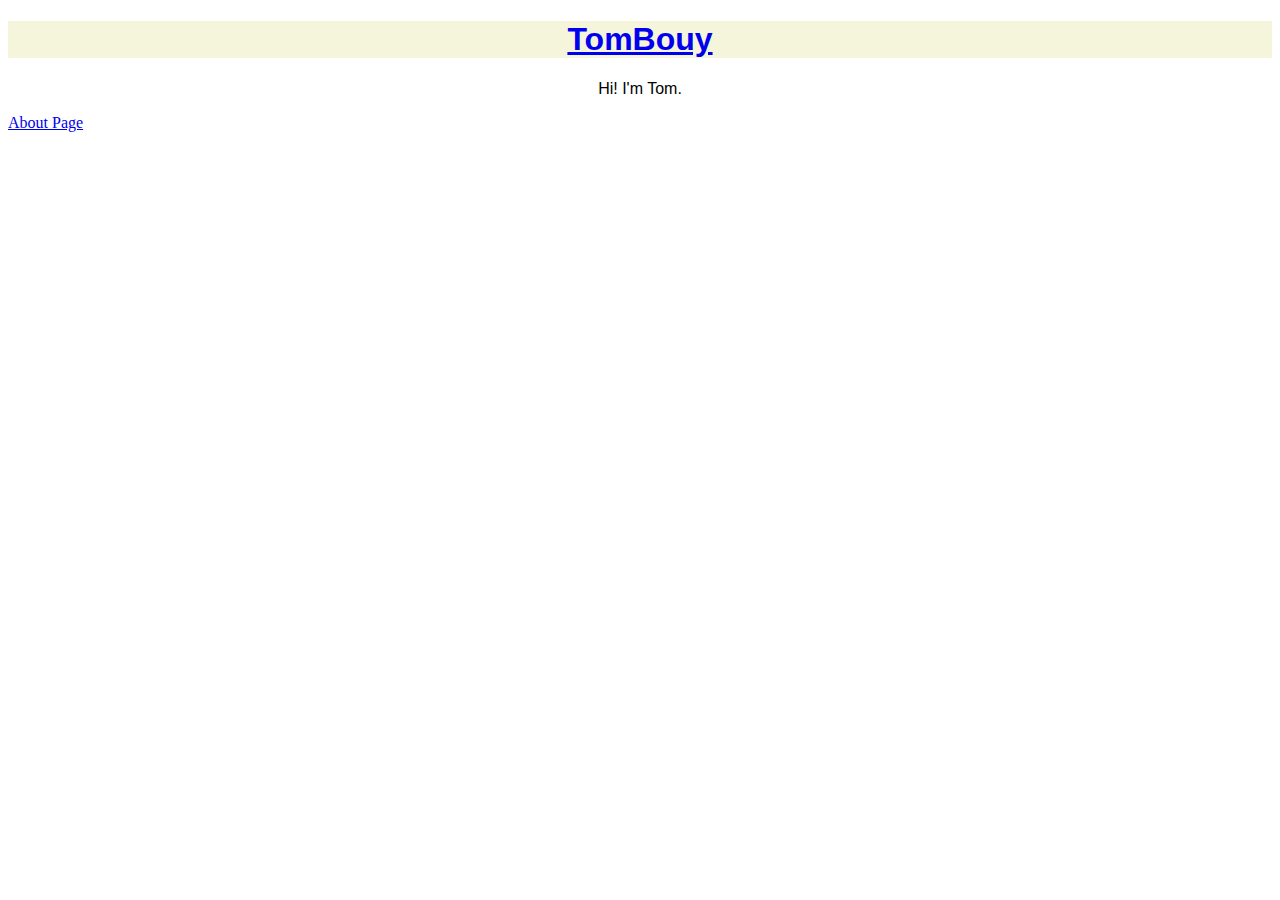
==== index.html @ ae3d0cbb "website formatting" ====
<!DOCTYPE html>
    <html lang="en">
        <head>
            <meta charset="UTF-8">
            <title>TomBouy</title>
            <link rel="stylesheet" href="style.css">

        </head>

        <body>
            <h1 class="title" id="tombouy"><a href="index.html">TomBouy</a></h1>
                <p class="body" id="bio">Hi! I'm Tom.</p>
                <div class="link" id="about me"><a href="./pages/about.html">About Page</a></div>
        </body>

    </html>
---- style.css ----
#tombouy {
    font-family:Arial, Helvetica, sans-serif;
    text-align: center;
    background-color: beige;
}

#bio{
    font-family: 'Franklin Gothic Medium', 'Arial Narrow', Arial, sans-serif;
    text-align: center;
}
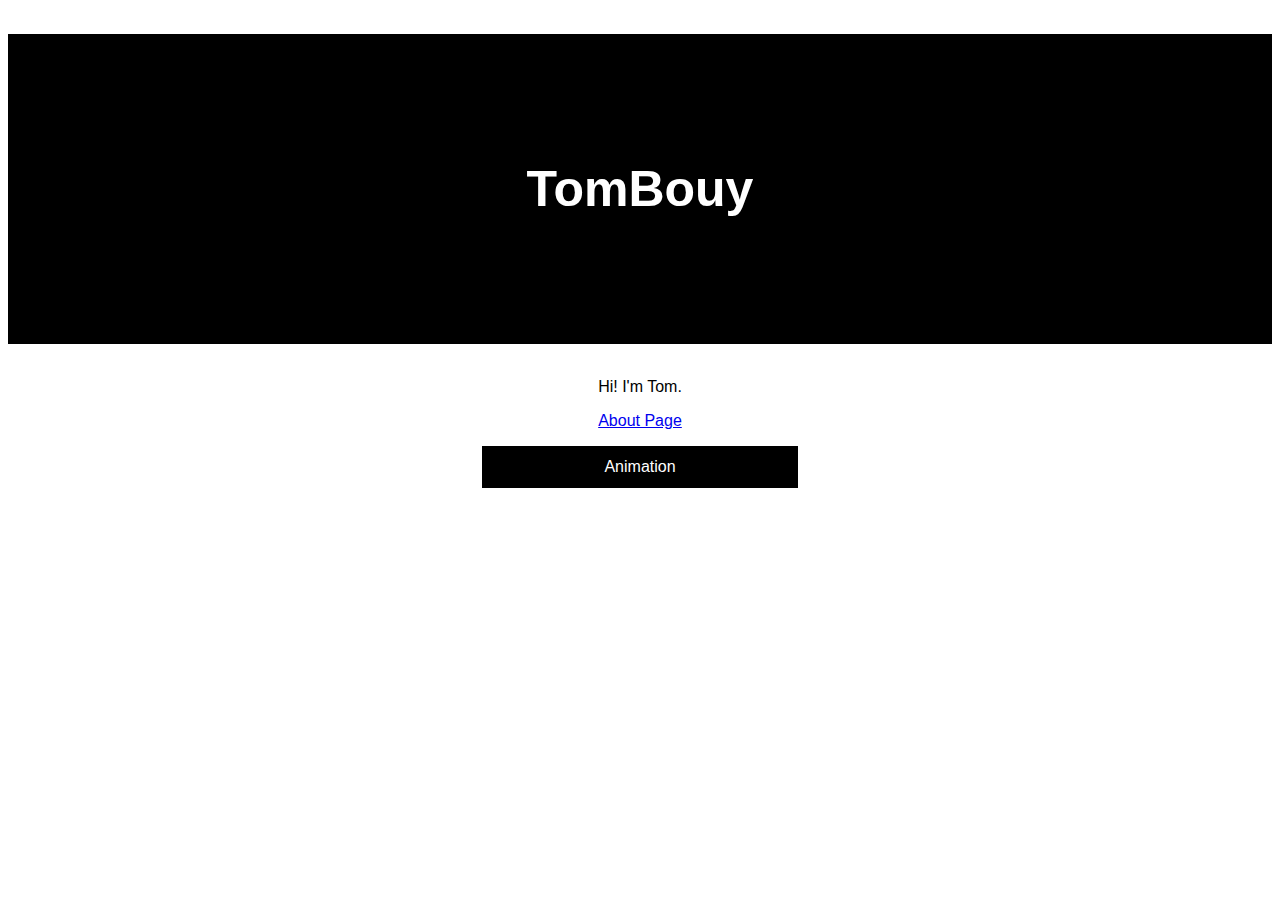
==== commit 8c283eeb: "I changed these cool things" ====
--- a/index.html
+++ b/index.html
@@ -8,9 +8,10 @@
         </head>
 
         <body>
-            <h1 class="title" id="tombouy"><a href="index.html">TomBouy</a></h1>
+            <h1 class="title" id="tombouy"><a style="text-decoration: none; color: white;" href="index.html">TomBouy</a></h1>
                 <p class="body" id="bio">Hi! I'm Tom.</p>
                 <div class="link" id="about me"><a href="./pages/about.html">About Page</a></div>
+                <div class="content" id="animation-box">Animation</div>
         </body>
 
     </html>--- a/style.css
+++ b/style.css
@@ -1,10 +1,30 @@
 #tombouy {
     font-family:Arial, Helvetica, sans-serif;
+    font-size: 50px;
     text-align: center;
-    background-color: beige;
+    background-color: black;
+    color: white;
+    padding: 10%;
 }
 
 #bio{
-    font-family: 'Franklin Gothic Medium', 'Arial Narrow', Arial, sans-serif;
+    font-family: Arial, Helvetica, sans-serif;
     text-align: center;
+}
+
+.link{
+    font-family: Arial, Helvetica, sans-serif;
+    text-align: center;
+}
+
+.content{
+    width: 300px;
+    font-family: Arial, Helvetica, sans-serif;
+    background: black;
+    color: white;
+    text-align: center;
+    margin: 16px auto;
+    padding: 12px 8px;
+    border: 59px;
+    border-color: red;
 }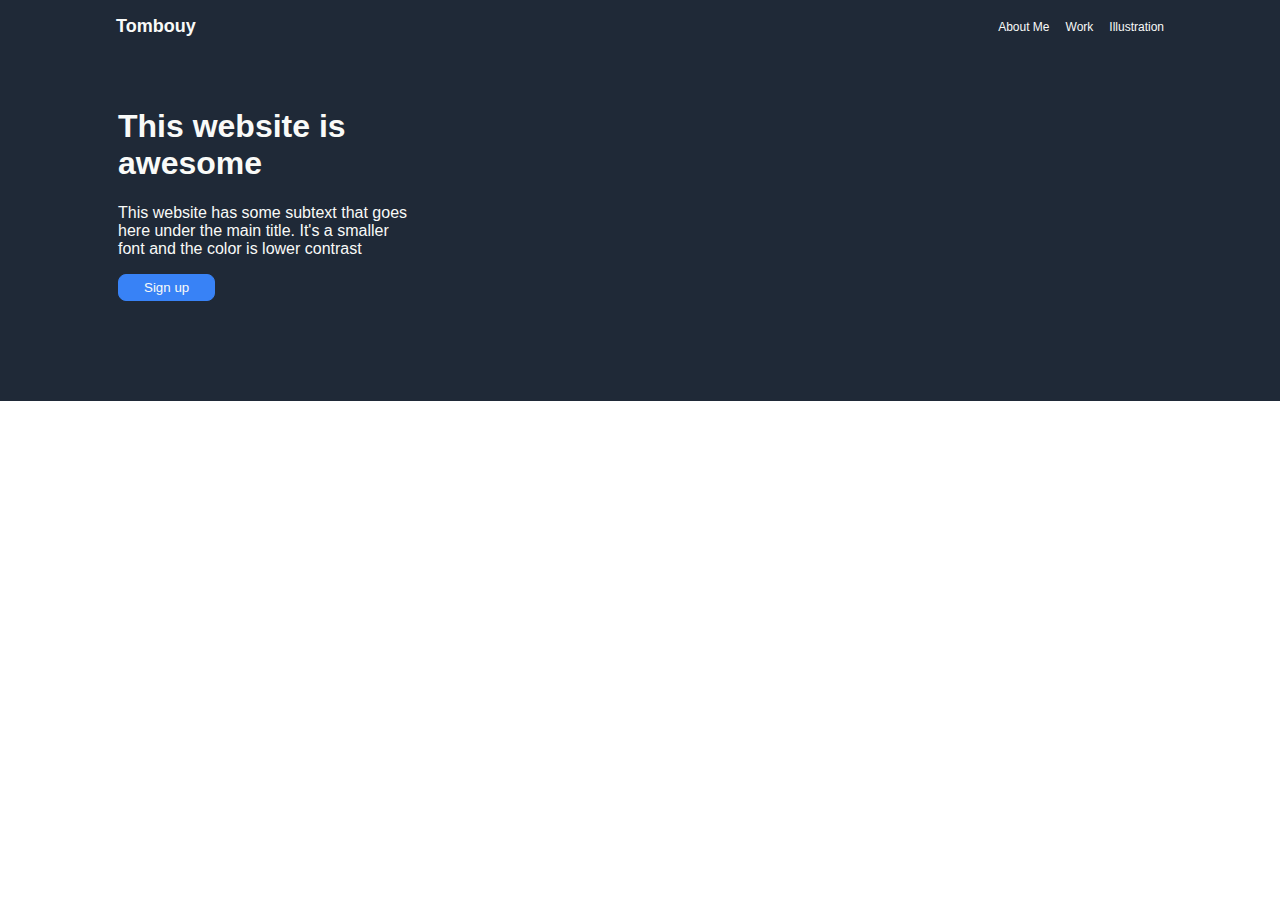
==== commit 167f3d9d: "added header and first container" ====
--- a/index.html
+++ b/index.html
@@ -7,11 +7,35 @@
 
         </head>
 
-        <body>
-            <h1 class="title" id="tombouy"><a style="text-decoration: none; color: white;" href="index.html">TomBouy</a></h1>
-                <p class="body" id="bio">Hi! I'm Tom.</p>
-                <div class="link" id="about me"><a href="./pages/about.html">About Page</a></div>
-                <div class="content" id="animation-box">Animation</div>
+        <body style="margin: 0;">
+            <div class="container-one">
+                <div class="header">
+                    <div class="brand">Tombouy</div>
+                </div>
+                <ul>
+                    <li>About Me</li>
+                    <li>Work</li>
+                    <li>Illustration</li>
+                </ul>
+            </div>
+
+            <div class="container-two">
+                <div class="banner">
+                    <h1>This website is awesome</h1>
+                    <p>This website has some subtext that goes here under the main title. It's a smaller font and the color is lower contrast</p>
+                    <button class="signup">Sign up</button>
+                </div>
+                
+            </div>
+                  
+                
+
+
+            </div>
+
+    
+
+
         </body>
 
     </html>--- a/style.css
+++ b/style.css
@@ -1,30 +1,65 @@
-#tombouy {
-    font-family:Arial, Helvetica, sans-serif;
-    font-size: 50px;
-    text-align: center;
-    background-color: black;
-    color: white;
-    padding: 10%;
+.container-one,
+.container-two{
+    background-color: #1F2937;
+    display: flex;
+    align-items: center;
+    font-family: Arial, Helvetica, sans-serif;
+    color: #f9faf8;
 }
 
-#bio{
-    font-family: Arial, Helvetica, sans-serif;
-    text-align: center;
+.container-one{
+    padding: 16px;
+    justify-content: space-between;
+    padding-bottom: 50px;
+    
 }
 
-.link{
-    font-family: Arial, Helvetica, sans-serif;
-    text-align: center;
+.header{
+    padding-left: 100px;
 }
 
-.content{
+.brand{
+    padding: 0;
+    margin: 0;
+    font-size: 18px;
+    font-weight: 900;
+}
+
+.signup{
+    background-color: #3882F6;
+    border: 1px solid #3882F6;
+    color: #f9faf8;
+    padding: 5px;
+    padding-left: 25px;
+    padding-right: 25px;
+    border-radius: 8px;
+
+}
+
+.right-side{
+    display: flex;
+    justify-content: flex-end;
+}
+
+ul {
+    display: flex;
+    margin: 0;
+    padding: 0;
+    gap: 16px;
+    font-size: 12px;
+    padding-right: 100px;
+    list-style: none;
+}
+
+
+
+.container-two{
+    display: flex;
+    padding-left: 118px;
+    padding-bottom: 100px;
+}
+
+.banner{
     width: 300px;
-    font-family: Arial, Helvetica, sans-serif;
-    background: black;
-    color: white;
-    text-align: center;
-    margin: 16px auto;
-    padding: 12px 8px;
-    border: 59px;
-    border-color: red;
-}+}
+
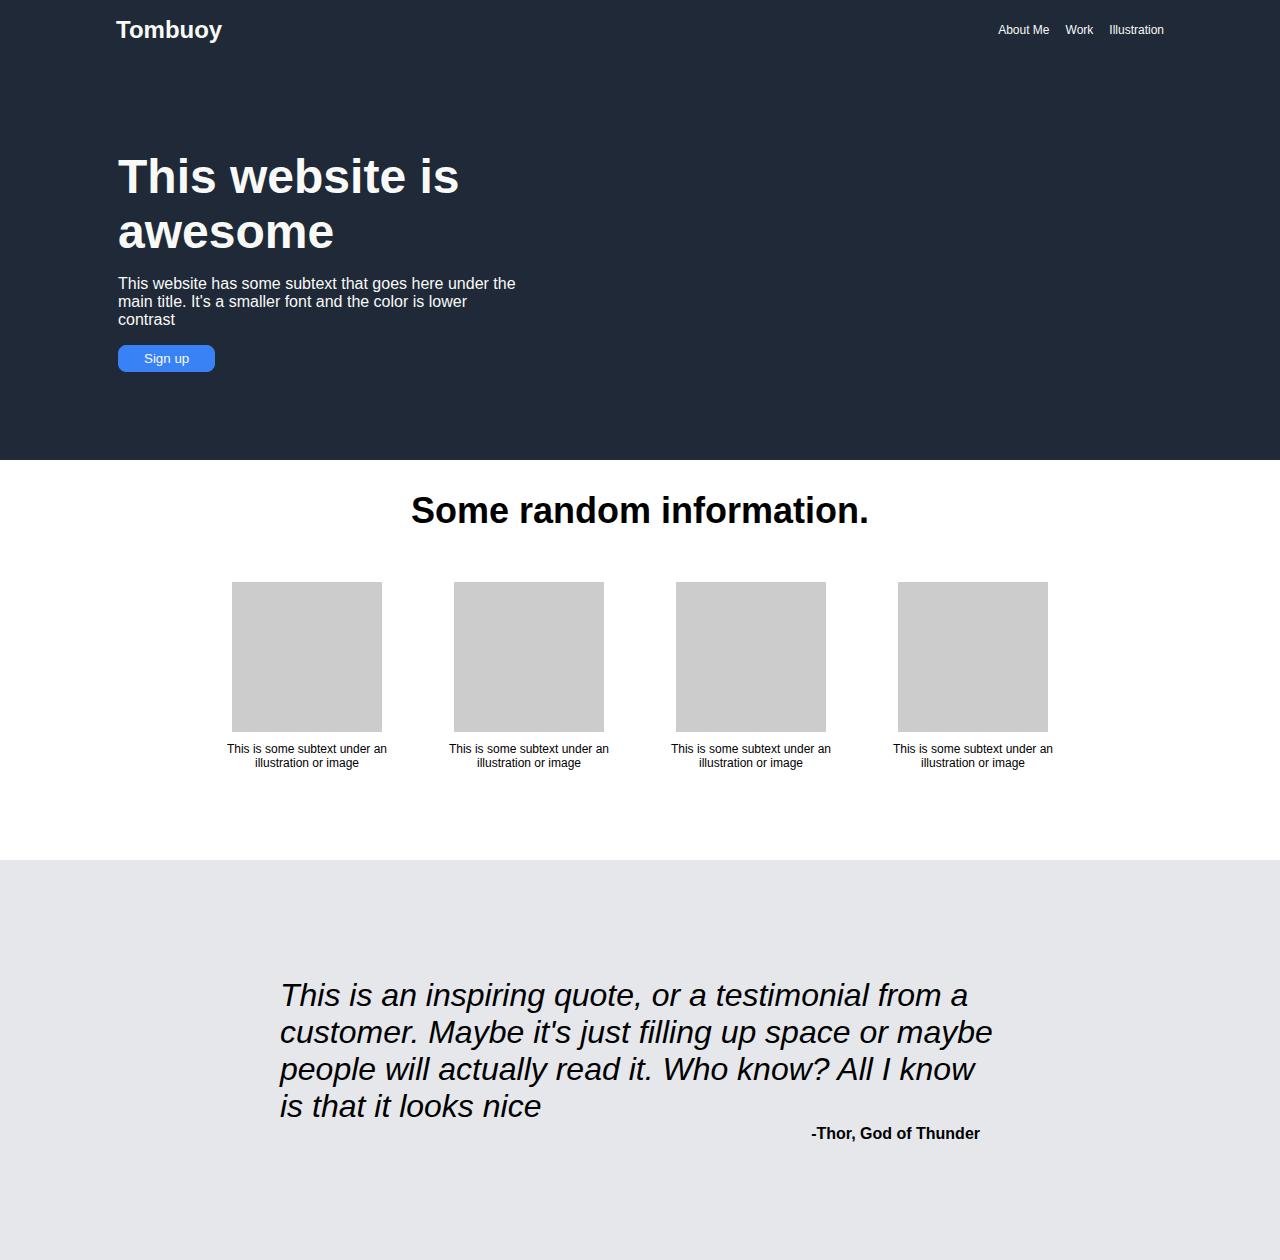
==== commit 39757b62: "Containers two and three added*" ====
--- a/index.html
+++ b/index.html
@@ -10,7 +10,7 @@
         <body style="margin: 0;">
             <div class="container-one">
                 <div class="header">
-                    <div class="brand">Tombouy</div>
+                    <div class="brand">Tombuoy</div>
                 </div>
                 <ul>
                     <li>About Me</li>
@@ -21,20 +21,42 @@
 
             <div class="container-two">
                 <div class="banner">
-                    <h1>This website is awesome</h1>
+                    <div class="banner-title">This website is awesome</div>
                     <p>This website has some subtext that goes here under the main title. It's a smaller font and the color is lower contrast</p>
                     <button class="signup">Sign up</button>
                 </div>
                 
             </div>
-                  
-                
 
+            <div class="container-three">
+                <div class="header-two">Some random information.</div>
+                <div class="container-3-child">
+                    <div class="info">
+                        <img src="images/grey-square.jpg" alt="grey-square" width="150px" height="150px"> 
+                        <div class="descriptons">This is some subtext under an illustration or image</div>
+                    </div>
+                    <div class="info">
+                        <img src="images/grey-square.jpg" alt="grey-square" width="150px" height="150px"> 
+                        <div class="descriptons">This is some subtext under an illustration or image</div>
+                    </div>
+                    <div class="info">
+                        <img src="images/grey-square.jpg" alt="grey-square" width="150px" height="150px"> 
+                        <div class="descriptons">This is some subtext under an illustration or image</div>
+                    </div>
+                    <div class="info">
+                        <img src="images/grey-square.jpg" alt="grey-square" width="150px" height="150px"> 
+                        <div class="descriptons">This is some subtext under an illustration or image</div>
+                    </div>
+                </div>
+            </div>
+
+            <div class="container-four">
+                <div class="testimonial-text">
+                    <div class="testimonial"><em>This is an inspiring quote, or a testimonial from a customer. Maybe it's just filling up space or maybe people will actually read it. Who know? All I know is that it looks nice</em></div>
+                    <div class="name"><strong>-Thor, God of Thunder</strong></div>
+                </div>
 
             </div>
-
-    
-
 
         </body>
 
--- a/style.css
+++ b/style.css
@@ -1,27 +1,33 @@
 .container-one,
-.container-two{
-    background-color: #1F2937;
+.container-two,
+.container-three{
     display: flex;
     align-items: center;
     font-family: Arial, Helvetica, sans-serif;
     color: #f9faf8;
 }
 
+/* Header bar & Banner information */
+
 .container-one{
+    background-color: #1f2937;
     padding: 16px;
-    justify-content: space-between;
-    padding-bottom: 50px;
-    
+    justify-content: space-between; 
 }
 
 .header{
     padding-left: 100px;
 }
 
+.banner-title{
+    font-size: 48px;
+    font-weight: 900;
+}
+
 .brand{
     padding: 0;
     margin: 0;
-    font-size: 18px;
+    font-size: 24px;
     font-weight: 900;
 }
 
@@ -33,7 +39,6 @@
     padding-left: 25px;
     padding-right: 25px;
     border-radius: 8px;
-
 }
 
 .right-side{
@@ -51,15 +56,89 @@
     list-style: none;
 }
 
+/* Header bar ENDS */
 
+/* Banner Information */
 
 .container-two{
+    background-color: #1f2937;
     display: flex;
     padding-left: 118px;
-    padding-bottom: 100px;
+    height: 400px;
 }
 
 .banner{
-    width: 300px;
+    width: 400px;
 }
 
+/* Banner Information ENDS */
+
+
+/* Display */
+
+.container-three{
+    display: flex;
+    text-align: center;
+    height: 400px;
+    flex-direction: column;
+    font-size: 12px;
+}
+
+.header-two{
+    font-family: Arial, Helvetica, sans-serif;
+    font-weight: 900;
+    font-size: 36px;
+    color: black;
+    margin-bottom: 20px;
+    padding: 30px;
+}
+
+.container-3-child{
+    display: flex;
+    justify-content: center;
+    gap: 22px;
+}
+
+
+.info{
+    display: flex;
+    justify-content: center;
+    max-width: 200px;
+    color: black;
+    flex-wrap: wrap;
+}
+
+.descriptons{
+    padding: 10px;
+}
+
+.container-four{
+    font-family: Arial, Helvetica, sans-serif;
+    display: flex;
+    flex-direction: column;
+    align-items: center;
+    justify-content: center;
+    height: 400px;
+    background-color: #e5e7eb;
+}
+
+.testimonial-text{
+    display: flex;
+    flex-direction: column;
+    width: 720px;
+}
+
+.testimonial{
+    display: flex;
+    font-size: 32px;
+    font-weight: lighter;
+}
+
+.name{
+    display: flex;
+    align-self: flex-end;
+    padding-right: 20px;
+
+}
+
+/* Display ENDS */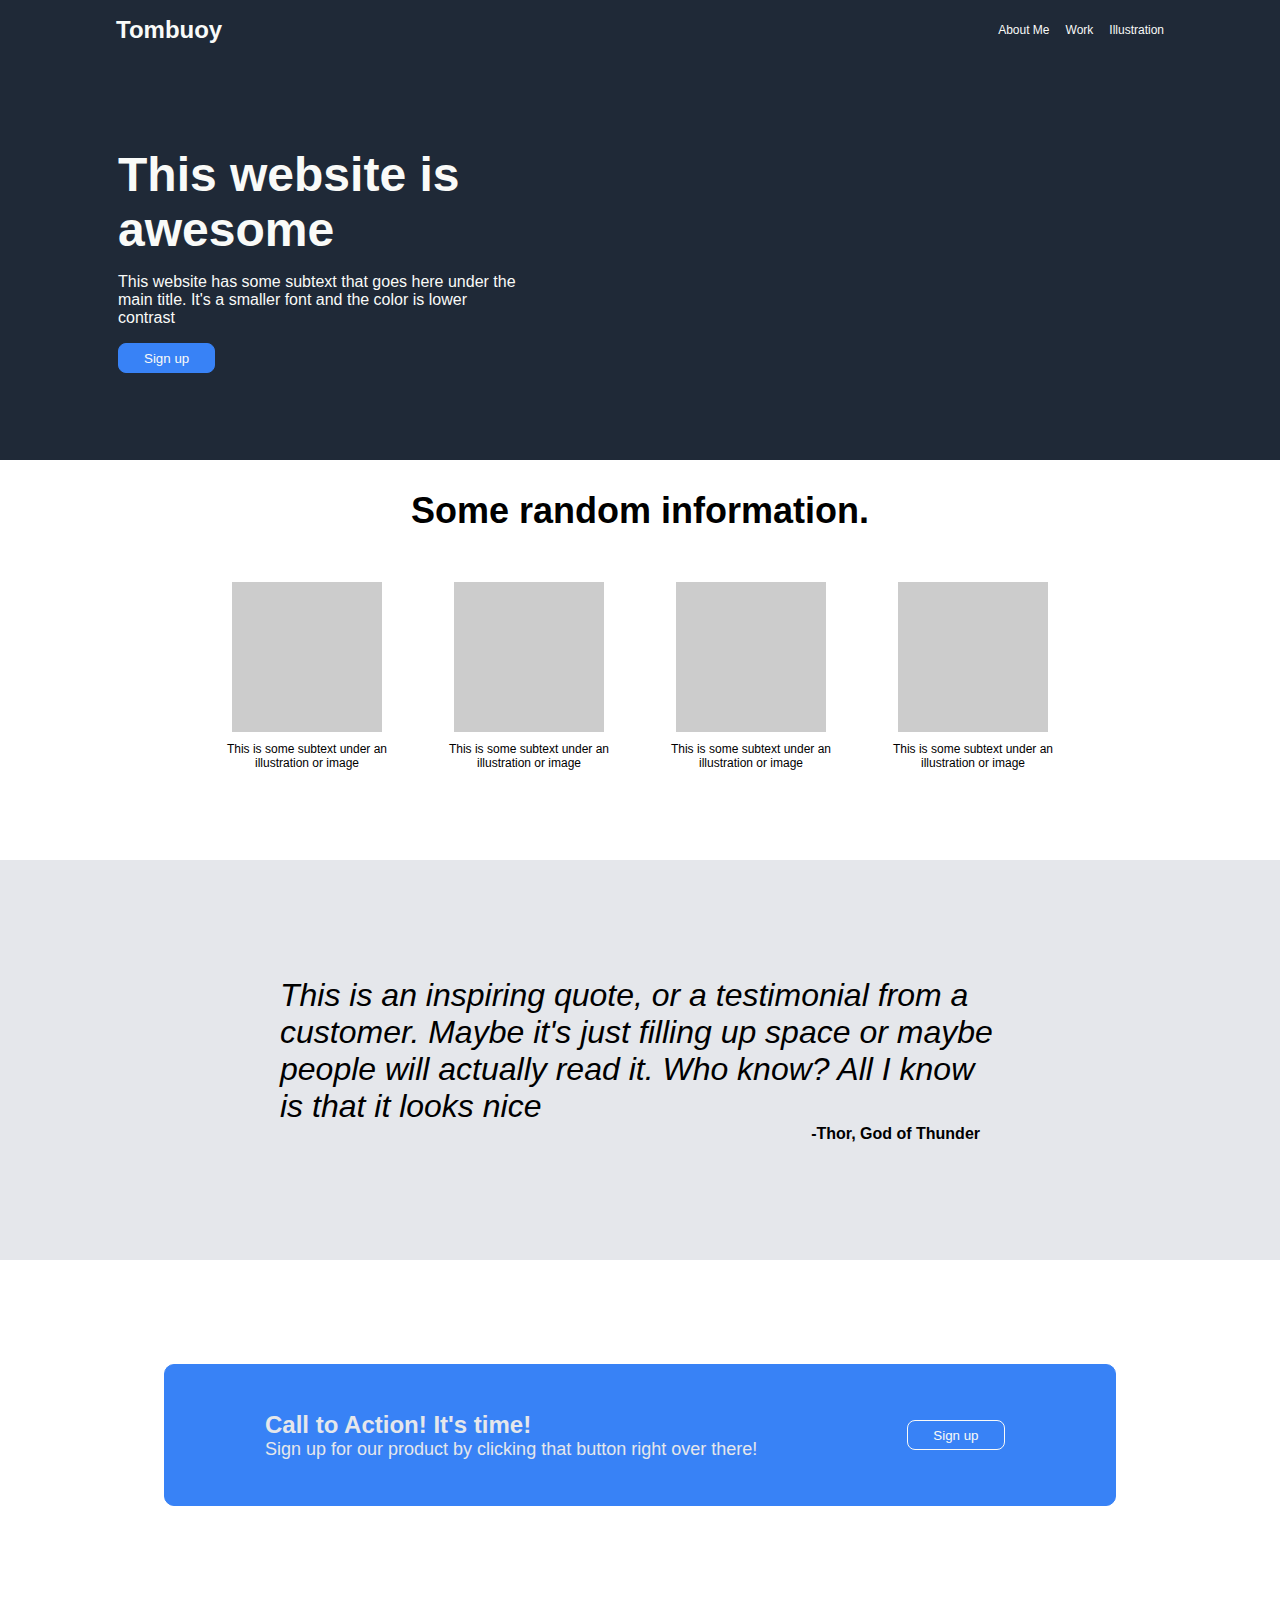
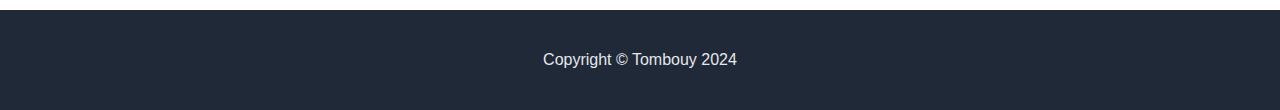
==== commit a663dbdd: "Added final container and footer. All done." ====
--- a/index.html
+++ b/index.html
@@ -2,7 +2,7 @@
     <html lang="en">
         <head>
             <meta charset="UTF-8">
-            <title>TomBouy</title>
+            <title>Tombouy</title>
             <link rel="stylesheet" href="style.css">
 
         </head>
@@ -58,6 +58,20 @@
 
             </div>
 
+            <div class="container-five">
+                <div class="signup-container">
+                    <div class="signup-tt">
+                        <div class="signup-title">Call to Action! It's time!</div>
+                        <div class="signup-text">Sign up for our product by clicking that button right over there!</div>
+                    </div>
+                    <button class="signup-two">Sign up</button>
+                </div>
+            </div>
+
+            <div class="footer">
+                <div class="footer-text">Copyright © Tombouy 2024</div>
+            </div>
+
         </body>
 
     </html>--- a/style.css
+++ b/style.css
@@ -39,6 +39,7 @@
     padding-left: 25px;
     padding-right: 25px;
     border-radius: 8px;
+    height: 30px;
 }
 
 .right-side{
@@ -112,6 +113,10 @@
     padding: 10px;
 }
 
+/* Display ENDS */
+
+/* Testimonial */
+
 .container-four{
     font-family: Arial, Helvetica, sans-serif;
     display: flex;
@@ -138,7 +143,72 @@
     display: flex;
     align-self: flex-end;
     padding-right: 20px;
-
-}
-
-/* Display ENDS */+}
+
+/* Testimonial ENDS */
+
+/* Sign up prompt */
+
+.container-five{
+    display: flex;
+    justify-content: center;
+    align-items: center;
+    height: 350px;
+}
+
+.signup-container{
+    display: flex;
+    background-color: #3882F6;
+    border: 1px solid #3882F6;
+    height: 140px;
+    width: 950px;
+    border-radius: 10px;
+}
+
+.signup-two{
+    align-self: center;
+    background-color: #3882F6;
+    border: 1px solid #f9faf8;
+    color: #f9faf8;
+    padding: 5px;
+    padding-left: 25px;
+    padding-right: 25px;
+    border-radius: 8px;
+    height: 30px;
+    margin-left: 150px;
+}
+
+.signup-tt{
+    font-family: Arial, Helvetica, sans-serif;
+    color: #e5e7eb;
+    display: flex;
+    flex-direction: column;
+    align-self: center;
+    padding-left: 100px;
+}
+
+.signup-title{
+    font-size: 24px;
+    font-weight: bold;
+}
+
+.signup-text{
+    font-size: 18px;
+    font-weight: lighter;
+}
+
+.footer{
+    font-family: Arial, Helvetica, sans-serif;
+    color: #e5e7eb;
+    height: 100px;
+    background-color: #1f2937;
+    display: flex;
+    justify-content: center;
+}
+
+.footer-text{
+    display: flex;
+    align-self: center;
+    
+}
+
